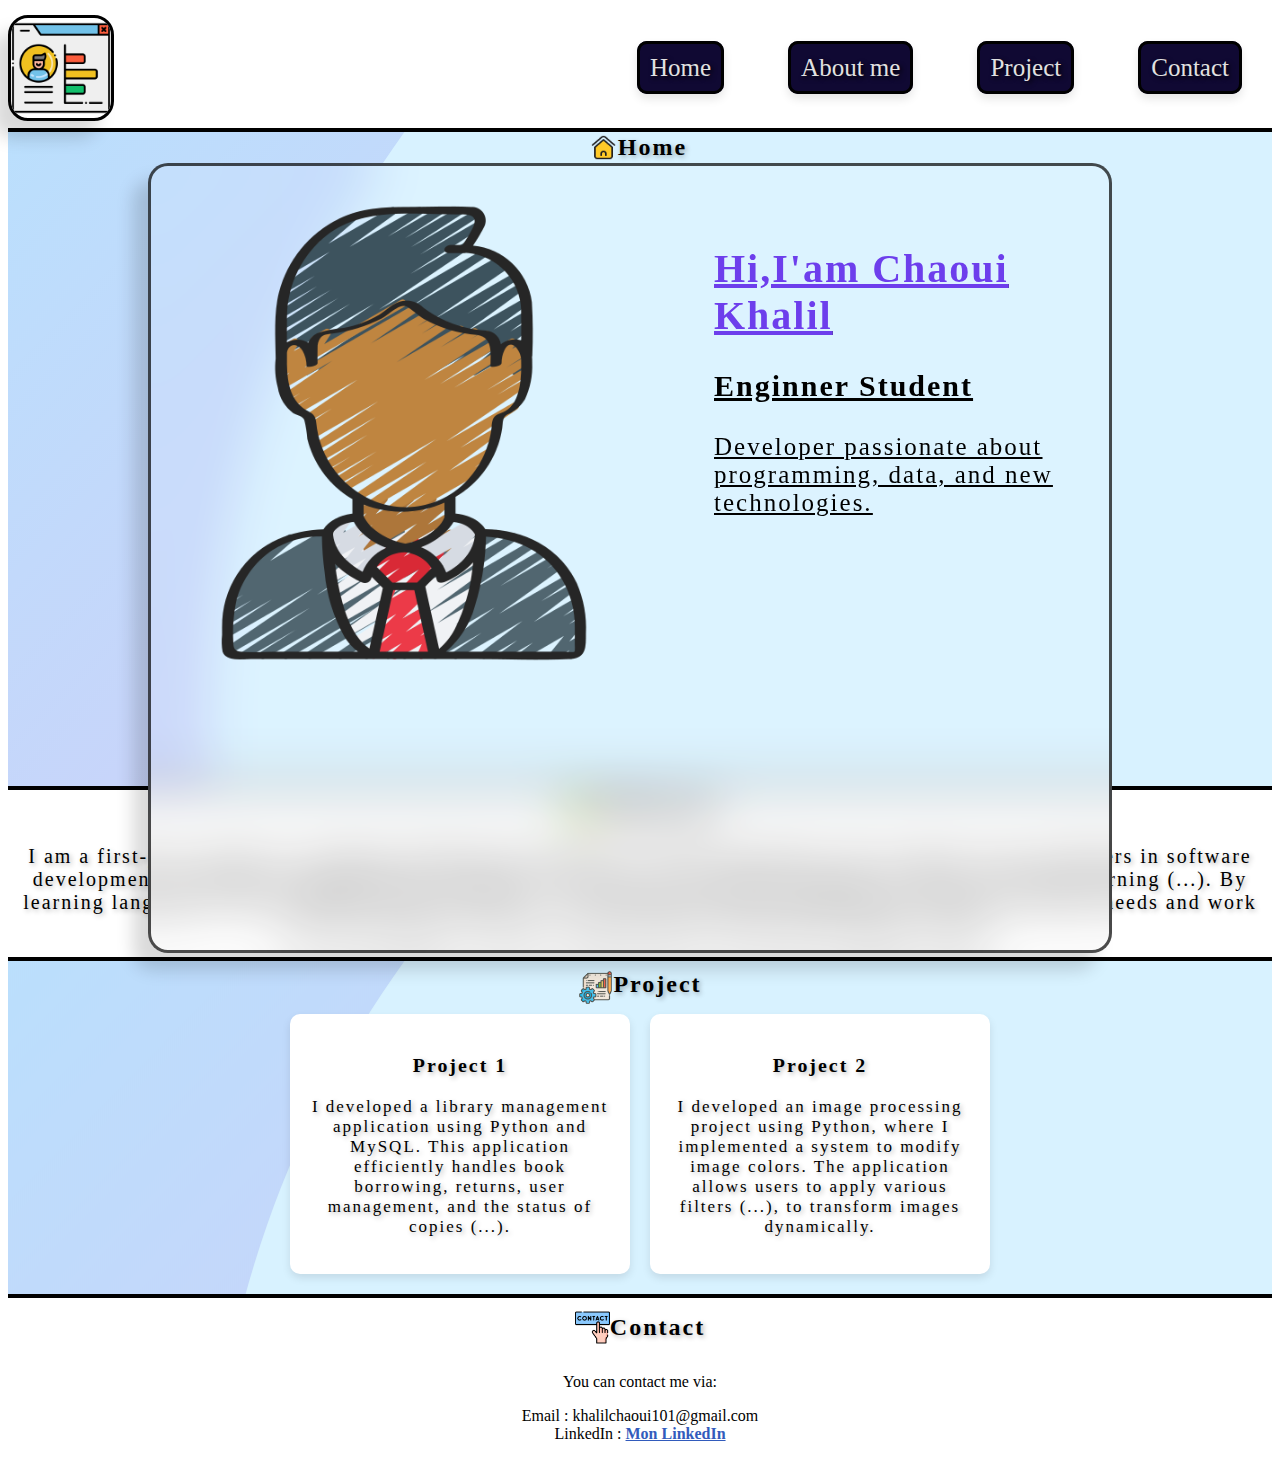
==== Desktop/dev-web-mobile/portfolio/index.html @ e65280f3 "1 st commit" ====
<!DOCTYPE html>
<html lang="en">
<head>
    <meta charset="UTF-8">
    <meta name="viewport" content="width=device-width, initial-scale=1.0">
    <title>Portfolio</title>
    <link rel="stylesheet" href="styles.css">
    <link rel="shortcut icon" href="icone.png" type="image/x-icon">
</head>
<body class="background">
    <div class="head">
        <img src="icone.png" alt="mon logo">
        <nav>
            <ul>
                <li><a href="#accueil" class="item1">Home</a></li>
                <li><a href="#a-propos" class="item2">About me</a></li>
                <li><a href="#projets" class="item3">Project</a></li>
                <li><a href="#contact" class="item4">Contact</a></li>
            </ul>
        </nav>
    </div>
    <section id="accueil">
        <div class="top">
           <img src="home.png" alt="home icon">
           <h1 class="titre">Home</h1>
        </div>
        <div class="box">
            <img src="icon.png" alt="mon logo" >
            <div class="text">
                <h1>Hi,I'am Chaoui Khalil</h1>
                <h3>Enginner Student</h3>
                <p>Developer passionate about programming, data, and new technologies.</p>
            </div>
        </div>
    </section>
    <section id="a-propos">
        <div class="top">
            <img src="about me.png" alt="about me">
            <h1 class="titre">About me</h1>
        </div>
        <div class="box">
            <div class="text">
                <p>I am a first-year student in Computer Engineering and Data at ENSA Khouribga. This program trains engineers in software development, focusing on programming, software architecture, user interface design, as well as machine learning (...). By learning languages such as Python, Java, and SQL (...), we develop efficient applications tailored to market needs and work with technologies to process large datasets and build intelligent models.</p>
            </div>
        </div>
    </section>
    <section id="projets">
        <div class="top">
          <img src="project.png" alt="project">
          <h1 class="titre">Project</h1>
        </div>
        <div class="projets-container">
            <div class="projet">
                <h3>Project 1</h3>
                <p>I developed a library management application using Python and MySQL. This application efficiently handles book borrowing, returns, user management, and the status of copies (...).</p>
            </div>
            <div class="projet">
                <h3>Project 2</h3>
                <p>I developed an image processing project using Python, where I implemented a system to modify image colors. The application allows users to apply various filters (...), to transform images dynamically.</p>
            </div>
        </div>
    </section>
    <section id="contact">
        <div class="top">
           <img src="contacter.png" alt="contact">
           <h1>Contact</h1>
        </div>
        <p>You can contact me via:</p>
        <ul>
            <li>Email : khalilchaoui101@gmail.com</li>
            <li>LinkedIn : <a href="https://www.linkedin.com/in/khalil-chaoui-a27852315/" target="_blank">Mon LinkedIn</a></li>
        </ul>
    </section>

    
</body>
</html>
---- Desktop/dev-web-mobile/portfolio/styles.css ----
/* ------------------------------Home------------------------------ */
.head ul li {
    display: inline-block;
    color: azure;
    padding: 30px;
    font-size: 25px;
    text-shadow: 2px 2px 5px rgb(0, 0, 0);
    
}
.head {
    border-bottom: 4px solid black;
    display: flex;
    align-items: center;
    justify-content: space-between; 
}
nav li a{
    text-decoration: none;
    color: rgb(225, 225, 225);
    transition: 0,1s;
}
nav li a:hover{
    background-color: aliceblue;
    color: black;
}
.item1{
   background-color: rgba(10, 3, 46, 0.975);
   padding: 10px;
   border-radius: 10px;
   box-shadow: 0 5px 10px rgba(0, 0, 0, 0.1);
   transition: 1s ease;
   border: 3px solid black;
}
.item2{
    background-color:  rgba(10, 3, 46, 0.975);
    padding: 10px;
    border-radius: 10px;
    box-shadow: 0 5px 10px rgba(0, 0, 0, 0.1);
    transition: 1s ease;
    border: 3px solid black;
    }
.item3{
    background-color:  rgba(10, 3, 46, 0.975);
    padding: 10px;
    border-radius: 10px;
    box-shadow: 0 5px 10px rgba(0, 0, 0, 0.1);
    transition: 1s ease;
    border: 3px solid black;
 }
.item4{
    background-color:  rgba(10, 3, 46, 0.975);
    padding: 10px;
    border-radius: 10px;
    box-shadow: 0 5px 10px rgba(0, 0, 0, 0.1);
    transition: 1s ease;
    border: 3px solid black;
 }
#accueil{
    background-image: url(background.png);
    height: 654px;
    border-bottom: 4px solid black;
}
#accueil .top{
    display: flex;
    align-items: center;
    justify-content: center;
}
#accueil .top img {
    height: 25px;
}
#accueil .box .text{
    position: relative;
    justify-content: space-between;
    align-items: center;
    width: 100%;
    margin-top: 5%;
    padding-left: 80px;
    font-family: "Lobster", cursive;
    font-size: 38px;
    letter-spacing: 2px;
    text-decoration: underline;
}
#accueil .box .text h1{
    font-size: 40px;
    color: rgb(109, 62, 236);
    text-decoration: underline;
    
}
#accueil .box .text h3{
    font-size: 30px;
    color: rgb(0, 0, 0);
    text-decoration: underline;
    
}
#accueil .box .text p{
    font-size: 25px;
    text-decoration: underline;
    
}
#accueil .box{
  height: 86vh;
  width: 75%;
  padding: 0 20px;
  background-color: rgb(255, 255, 255 , 0.1);
  z-index: 10;
  border: 3px solid rgba(0, 0, 0, 0.7);
  border-radius: 20px;
  display: flex;
  backdrop-filter: blur(25px);
  box-shadow: -15px 17px 17px rgba(0, 0, 0, 0.15);
  margin-left: 140px;
  margin-bottom: 30px;
  padding: 5px;
}

#accueil .top .titre{
    color: rgb(0, 0, 0);
    font-size: 1.5em;
    text-align: center;
    text-shadow: 2px 2px 5px rgba(0, 0, 0, 0.3);
    font-family: "Lobster", cursive;
    letter-spacing: 2px; 
    margin: 2px;
}
#accueil .box img{
    height: 460px;
    border-radius: 20px;
    margin-top: 32px;
    margin-left: 18px;
}
.head img{
   width: 100px;
   height: 100px;
   border-radius: 20px;
   border: 3px solid black;
   box-shadow: -15px 17px 17px rgba(0, 0, 0, 0.15);
}




/* ------------------------------about me------------------------------ */
#a-propos{
   border-bottom: 4px solid black;
}
#a-propos .top .titre{
    font-size: 1.5em;
    text-align: center;
    text-shadow: 2px 2px 5px rgba(0, 0, 0, 0.3);
    font-family: "Lobster", cursive;
    letter-spacing: 2px; 
    margin: 2px;
}
#a-propos .box{
    font-size: 20px;
    text-align: center;
    text-shadow: 2px 2px 5px rgba(0, 0, 0, 0.3);
    font-family: "Lobster", cursive;
    letter-spacing: 2px; 
    margin: 2px;
}
#a-propos .top{
    display: flex;
    align-items: center;
    justify-content: center;
}
#a-propos .top img{
    height: 35px;
}



/* ------------------------------Project------------------------------ */
#projets{
    background-image: url(background.png);
    padding-bottom: 20px;
    border-bottom: 4px solid black;
}
#projets .top .titre{
    margin-top: 10px;
    text-align: center;
    font-size: 1.5em;
    text-shadow: 2px 2px 5px rgba(0, 0, 0, 0.3);
    font-family: "Lobster", cursive;
    letter-spacing: 2px; 
}
.projets-container {
    display: flex;
    justify-content: center;
    gap: 20px;
    flex-wrap: wrap;
}
.projet {
    text-align: center;
    background: white;
    padding: 20px;
    border-radius: 10px;
    box-shadow: 0 4px 8px rgba(0, 0, 0, 0.1);
    width: 300px;
    transition: transform 0.3s ease;
    text-shadow: 2px 2px 5px rgba(0, 0, 0, 0.3);
    font-family: "Lobster", cursive;
    letter-spacing: 2px; 
    font-size: 17px;
}
.projet:hover {
    transform: scale(1.05);
}
#projets .top{
    display: flex;
    align-items: center;
    justify-content: center;
}
#projets .top img{
    margin-top: 0;
    height: 35px;
}



/* ------------------------Contact------------------------------ */
#contact{
    text-align: center;
}
#contact h1{
    font-size: 1.5em;
    text-shadow: 2px 2px 5px rgba(0, 0, 0, 0.3);
    font-family: "Lobster", cursive;
    letter-spacing: 2px; 
}
#contact ul {
    list-style: none;
    padding: 0;
}
#contact ul li a {
    color: #325bbc;
    font-weight: bold;
}
#contact .top{
    display: flex;
    align-items: center;
    justify-content: center;
}
#contact img{
    height: 35px;
}
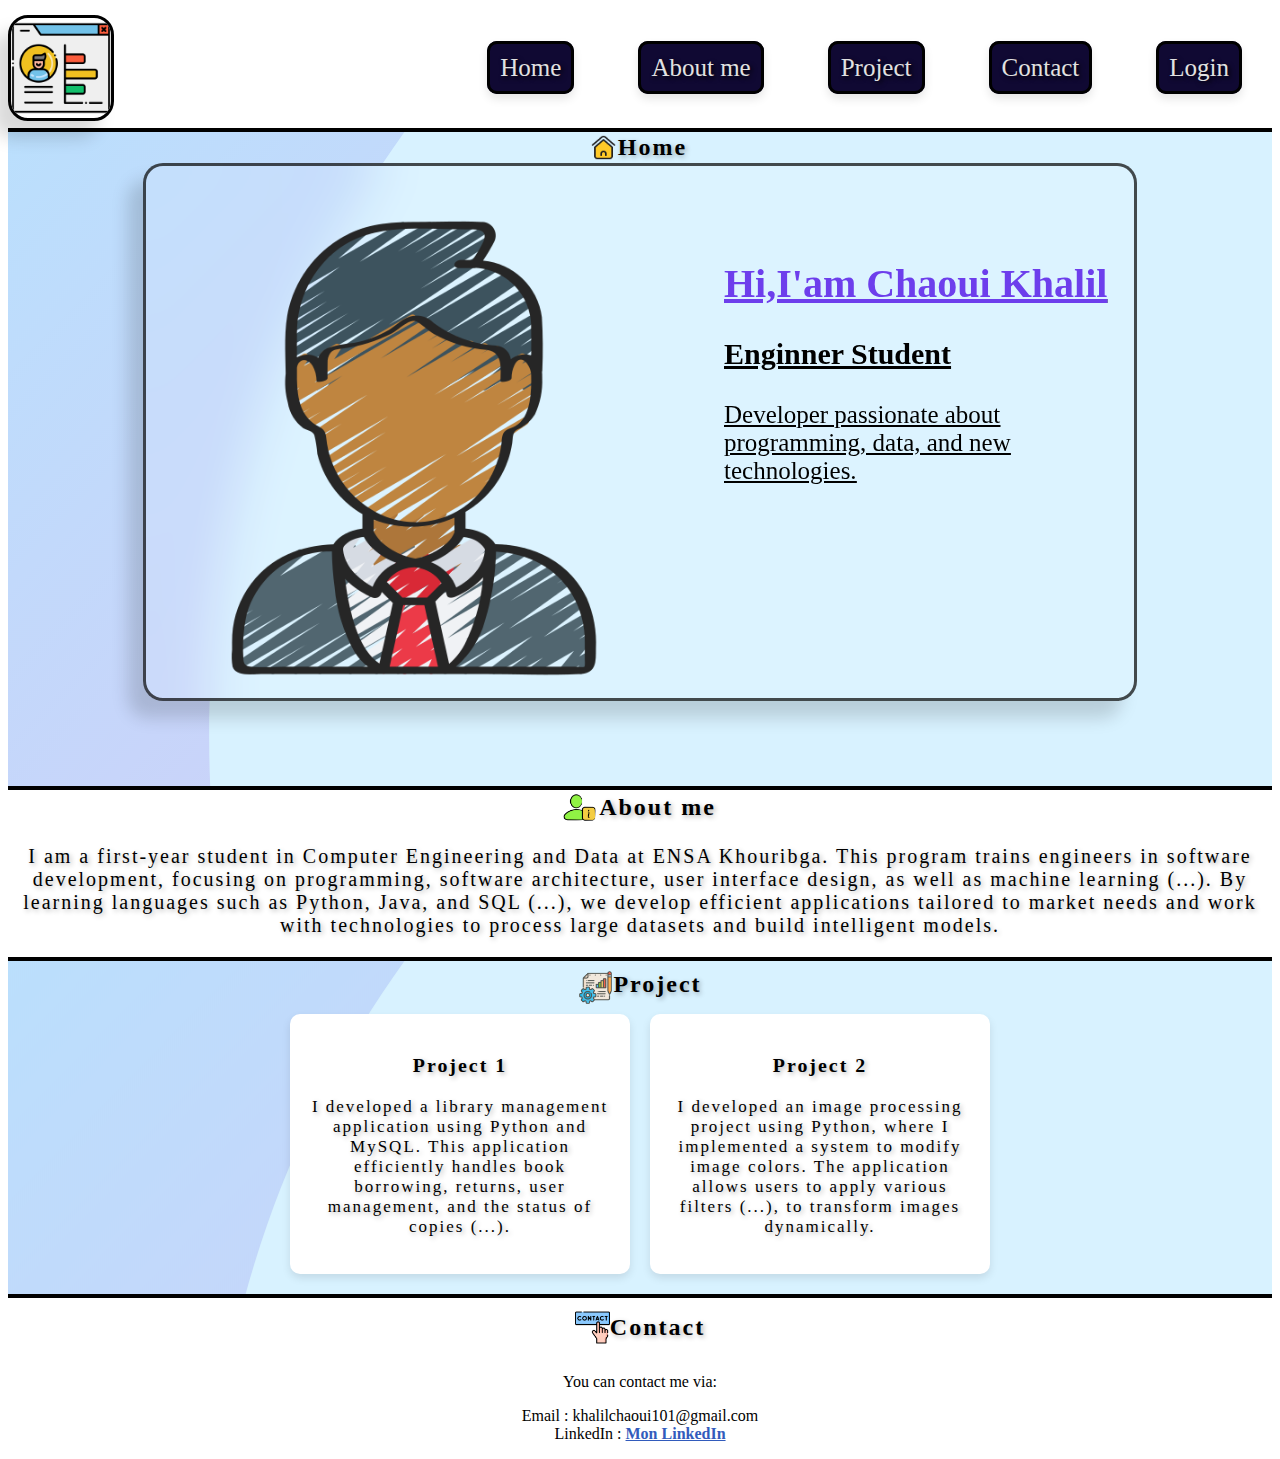
==== commit c683e0a8: "Ajout du dossier pomodoro et modification du portfolio" ====
--- a/Desktop/dev-web-mobile/portfolio/index.html
+++ b/Desktop/dev-web-mobile/portfolio/index.html
@@ -16,6 +16,7 @@
                 <li><a href="#a-propos" class="item2">About me</a></li>
                 <li><a href="#projets" class="item3">Project</a></li>
                 <li><a href="#contact" class="item4">Contact</a></li>
+                <li><a href="login.html" class="item5" target="_blank">Login</a></li>
             </ul>
         </nav>
     </div>
--- a/Desktop/dev-web-mobile/portfolio/styles.css
+++ b/Desktop/dev-web-mobile/portfolio/styles.css
@@ -16,7 +16,7 @@
 nav li a{
     text-decoration: none;
     color: rgb(225, 225, 225);
-    transition: 0,1s;
+    transition: 0.1s;
 }
 nav li a:hover{
     background-color: aliceblue;
@@ -47,6 +47,14 @@
     border: 3px solid black;
  }
 .item4{
+    background-color:  rgba(10, 3, 46, 0.975);
+    padding: 10px;
+    border-radius: 10px;
+    box-shadow: 0 5px 10px rgba(0, 0, 0, 0.1);
+    transition: 1s ease;
+    border: 3px solid black;
+ }
+ .item5{
     background-color:  rgba(10, 3, 46, 0.975);
     padding: 10px;
     border-radius: 10px;
@@ -76,7 +84,6 @@
     padding-left: 80px;
     font-family: "Lobster", cursive;
     font-size: 38px;
-    letter-spacing: 2px;
     text-decoration: underline;
 }
 #accueil .box .text h1{
@@ -110,6 +117,11 @@
   margin-left: 140px;
   margin-bottom: 30px;
   padding: 5px;
+  max-width: 1000px;  
+  min-width: 300px;   
+  margin: auto;       
+  height: auto;       
+  padding: 20px;
 }
 
 #accueil .top .titre{
@@ -245,3 +257,75 @@
 }
 
 
+
+
+@media screen and (max-width: 1140px) {
+    .head {
+        flex-direction: column;
+        align-items: center;
+        text-align: center;
+    }
+
+    .head ul {
+        padding: 0;
+    }
+
+    .head ul li {
+        display: block;
+        padding: 10px;
+        font-size: 18px;
+        margin-bottom: 10px;
+    }
+
+    #accueil {
+        height: auto;
+        padding: 20px;
+    }
+
+    #accueil .box {
+        width: 90%;  
+        max-width: 400px; 
+        margin: 20px auto;  
+        padding: 15px; 
+        display: flex;
+        flex-direction: column; 
+        align-items: center; 
+        text-align: center; 
+        background: #fff; 
+        border-radius: 10px; 
+        box-shadow: 0px 4px 10px rgba(0, 0, 0, 0.1); 
+        
+       
+        height: auto;  
+        min-height: 100px; 
+        overflow: hidden; 
+    }
+
+    #accueil .box img {
+        width: 100%;  
+        max-height: 250px; 
+        object-fit: cover;  
+        border-radius: 10px; 
+    }
+
+    #accueil .box .text {
+        font-size: 18px; 
+        padding: 10px;  
+        max-width: 90%; 
+        word-wrap: break-word; 
+    }
+
+    .projets-container {
+        flex-direction: column;
+        align-items: center;
+    }
+
+    .projet {
+        width: 90%;
+    }
+
+    #contact h1 {
+        font-size: 1.2em;
+    }
+}
+
